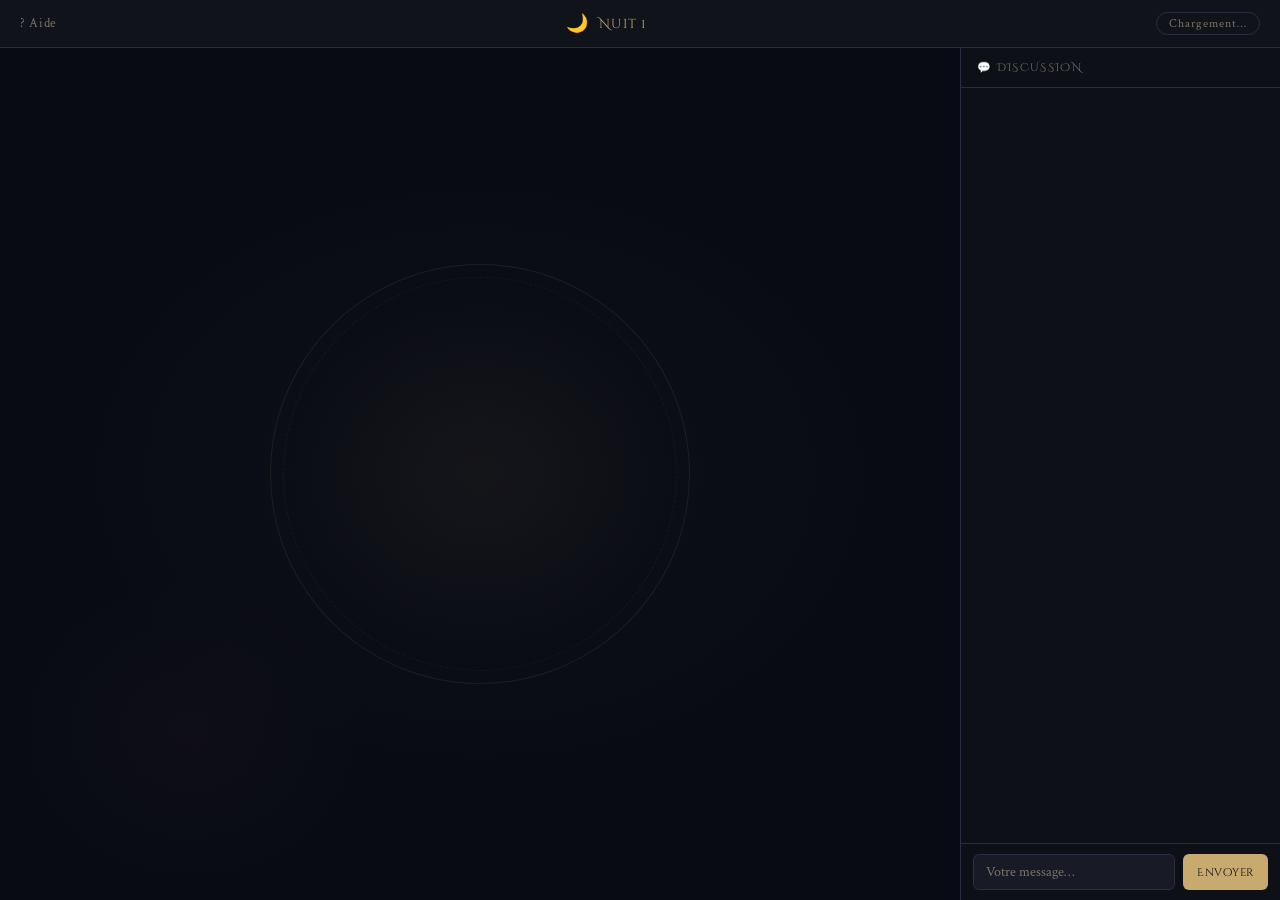
==== game.html @ 4f18f443 "minor change" ====
<!doctype html>
<html lang="fr">
    <head>
        <meta charset="UTF-8" />
        <meta name="viewport" content="width=device-width, initial-scale=1.0" />
        <title>Loup-Garou — Partie</title>
        <link
            href="https://fonts.googleapis.com/css2?family=Cinzel+Decorative:wght@400;700&family=Crimson+Text:ital,wght@0,400;0,600;1,400&display=swap"
            rel="stylesheet"
        />
        <link rel="stylesheet" href="css/game.css" />
    </head>
    <body class="nuit">
        <!-- ── Topbar ───────────────────────────────────────────── -->
        <div id="topbar">
            <a href="help.html">? Aide</a>

            <div id="tour-info">
                <span id="phase-icon">🌙</span>
                <span id="phase-label">Nuit 1</span>
            </div>

            <div id="mon-role-badge">Chargement…</div>
        </div>

        <!-- ── Arène ────────────────────────────────────────────── -->
        <div id="arene">
            <div id="table-ronde"></div>

            <!-- Les cartes joueurs sont injectées ici par JS -->

            <!-- Message narrateur au centre -->
            <div id="narrateur-overlay">
                <div class="narr-titre">Le Narrateur</div>
                <div class="narr-texte" id="narr-texte"></div>
            </div>

            <!-- Boutons d'action contextuels -->
            <div id="actions-zone"></div>

            <!-- Panneau rôle spécial -->
            <div id="panneau-role">
                <h2 id="panneau-titre"></h2>
                <p id="panneau-desc"></p>
                <div class="btns" id="panneau-btns"></div>
            </div>
        </div>

        <!-- ── Chat ─────────────────────────────────────────────── -->
        <div id="chat">
            <div id="chat-header">💬 Discussion</div>
            <div id="chat-messages" id="chat-messages"></div>
            <div id="chat-input-zone">
                <input
                    type="text"
                    id="chat-input"
                    placeholder="Votre message…"
                    maxlength="200"
                />
                <button id="chat-send">Envoyer</button>
            </div>
        </div>

        <script type="module" src="js/game.js"></script>
    </body>
</html>
---- css/game.css ----
/* ── Variables ───────────────────────────────────────── */
:root {
    --bg: #0a0b0f;
    --bg2: #11131a;
    --bg3: #181b26;
    --border: #2a2e3e;
    --accent: #c8a96e;
    --accent2: #7b3f3f;
    --text: #e8e0d0;
    --text-dim: #7a7468;
    --night: #0d1020;
    --day: #1a1510;
    --moon: #c8a96e;
    --sun: #d4762a;
    --chat-bg: #0e1018;
    --card-w: 90px;
    --card-h: 130px;
    --radius: 8px;
}

/* ── Reset & base ────────────────────────────────────── */
*,
*::before,
*::after {
    box-sizing: border-box;
    margin: 0;
    padding: 0;
}

body {
    font-family: "Crimson Text", Georgia, serif;
    background: var(--bg);
    color: var(--text);
    height: 100vh;
    overflow: hidden;
    display: grid;
    grid-template-columns: 1fr 320px;
    grid-template-rows: 48px 1fr;
    gap: 0;
}

/* ── Topbar ──────────────────────────────────────────── */
#topbar {
    grid-column: 1 / 3;
    display: flex;
    align-items: center;
    justify-content: space-between;
    padding: 0 20px;
    background: var(--bg2);
    border-bottom: 1px solid var(--border);
    z-index: 10;
}

#topbar a {
    color: var(--text-dim);
    text-decoration: none;
    font-size: 13px;
    letter-spacing: 0.05em;
    transition: color 0.2s;
}
#topbar a:hover {
    color: var(--accent);
}

#tour-info {
    display: flex;
    align-items: center;
    gap: 10px;
    font-family: "Cinzel Decorative", serif;
    font-size: 13px;
    color: var(--accent);
    letter-spacing: 0.1em;
}

#phase-icon {
    font-size: 18px;
}

#mon-role-badge {
    font-size: 12px;
    padding: 3px 12px;
    border: 1px solid var(--border);
    border-radius: 20px;
    color: var(--text-dim);
    letter-spacing: 0.08em;
}

/* ── Arène (grille + cartes) ─────────────────────────── */
#arene {
    position: relative;
    background: var(--bg);
    overflow: hidden;
}

/* Texture subtile */
#arene::before {
    content: "";
    position: absolute;
    inset: 0;
    background:
        radial-gradient(
            ellipse 60% 50% at 50% 50%,
            rgba(200, 169, 110, 0.04) 0%,
            transparent 70%
        ),
        radial-gradient(
            ellipse 30% 30% at 20% 80%,
            rgba(123, 63, 63, 0.06) 0%,
            transparent 60%
        );
    pointer-events: none;
}

/* Table ronde décorative */
#table-ronde {
    position: absolute;
    top: 50%;
    left: 50%;
    transform: translate(-50%, -50%);
    width: 420px;
    height: 420px;
    border-radius: 50%;
    border: 1px solid rgba(200, 169, 110, 0.1);
    background: radial-gradient(
        ellipse at center,
        rgba(200, 169, 110, 0.03) 0%,
        transparent 70%
    );
    pointer-events: none;
}
#table-ronde::after {
    content: "";
    position: absolute;
    inset: 12px;
    border-radius: 50%;
    border: 1px dashed rgba(200, 169, 110, 0.06);
}

/* ── Cartes joueurs ──────────────────────────────────── */
.carte-joueur {
    position: absolute;
    width: var(--card-w);
    display: flex;
    flex-direction: column;
    align-items: center;
    gap: 6px;
    transform: translate(-50%, -50%);
    cursor: default;
    transition: filter 0.2s;
}

.carte-joueur.mort {
    filter: grayscale(1) opacity(0.4);
}
.carte-joueur.moi {
    filter: drop-shadow(0 0 12px rgba(200, 169, 110, 0.5));
}

.carte-joueur .carte-img {
    width: var(--card-w);
    height: var(--card-h);
    border-radius: var(--radius);
    border: 2px solid var(--border);
    background: var(--bg3);
    overflow: hidden;
    position: relative;
    transition:
        border-color 0.2s,
        transform 0.2s;
}

.carte-joueur.moi .carte-img {
    border-color: var(--accent);
}

.carte-joueur .carte-img img {
    width: 100%;
    height: 100%;
    object-fit: cover;
    display: block;
}

/* Image de dos pour les autres */
.carte-joueur .carte-img .dos {
    width: 100%;
    height: 100%;
    background: linear-gradient(135deg, #1a1f30 0%, #0d1018 100%);
    display: flex;
    align-items: center;
    justify-content: center;
    font-size: 28px;
    opacity: 0.4;
}

.carte-joueur .pseudo {
    font-size: 12px;
    color: var(--text-dim);
    background: rgba(10, 11, 15, 0.85);
    padding: 2px 8px;
    border-radius: 4px;
    border: 1px solid var(--border);
    white-space: nowrap;
    max-width: 110px;
    overflow: hidden;
    text-overflow: ellipsis;
    text-align: center;
}

.carte-joueur.moi .pseudo {
    color: var(--accent);
    border-color: rgba(200, 169, 110, 0.3);
}

/* Indicateur vote */
.carte-joueur .vote-badge {
    position: absolute;
    top: -8px;
    right: -8px;
    background: var(--accent2);
    color: #fff;
    font-size: 10px;
    font-family: "Cinzel Decorative", serif;
    padding: 2px 5px;
    border-radius: 4px;
    display: none;
}

.carte-joueur.cible-vote .carte-img {
    border-color: var(--accent2);
}
.carte-joueur.cible-vote .vote-badge {
    display: block;
}

/* Cliquable (pour voter) */
.carte-joueur.selectionnable {
    cursor: pointer;
}
.carte-joueur.selectionnable:hover .carte-img {
    border-color: var(--accent);
    transform: translateY(-4px);
}

/* ── Message narrateur (overlay centre) ──────────────── */
#narrateur-overlay {
    position: absolute;
    top: 50%;
    left: 50%;
    transform: translate(-50%, -50%);
    background: rgba(10, 11, 15, 0.92);
    border: 1px solid rgba(200, 169, 110, 0.3);
    border-radius: 12px;
    padding: 20px 36px;
    max-width: 480px;
    text-align: center;
    pointer-events: none;
    z-index: 20;
    opacity: 0;
    transition: opacity 0.4s;
}

#narrateur-overlay.visible {
    opacity: 1;
}

#narrateur-overlay .narr-titre {
    font-family: "Cinzel Decorative", serif;
    font-size: 11px;
    color: var(--accent);
    letter-spacing: 0.15em;
    text-transform: uppercase;
    margin-bottom: 8px;
}

#narrateur-overlay .narr-texte {
    font-size: 18px;
    font-style: italic;
    color: var(--text);
    line-height: 1.5;
}

/* ── Chat ────────────────────────────────────────────── */
#chat {
    background: var(--chat-bg);
    border-left: 1px solid var(--border);
    display: flex;
    flex-direction: column;
    overflow: hidden;
}

#chat-header {
    padding: 12px 16px;
    border-bottom: 1px solid var(--border);
    font-family: "Cinzel Decorative", serif;
    font-size: 11px;
    color: var(--text-dim);
    letter-spacing: 0.12em;
    text-transform: uppercase;
}

#chat-messages {
    flex: 1;
    overflow-y: auto;
    padding: 12px;
    display: flex;
    flex-direction: column;
    gap: 8px;
    scrollbar-width: thin;
    scrollbar-color: var(--border) transparent;
}

.msg {
    display: flex;
    flex-direction: column;
    gap: 2px;
}

.msg .msg-auteur {
    font-size: 11px;
    color: var(--accent);
    letter-spacing: 0.05em;
}

.msg.narrateur .msg-auteur {
    color: var(--moon);
    font-style: italic;
}

.msg .msg-texte {
    font-size: 14px;
    color: var(--text);
    line-height: 1.4;
    background: var(--bg3);
    padding: 6px 10px;
    border-radius: 6px;
    border: 1px solid var(--border);
}

.msg.narrateur .msg-texte {
    background: rgba(200, 169, 110, 0.06);
    border-color: rgba(200, 169, 110, 0.15);
    font-style: italic;
    color: #d4c9b0;
}

.msg.moi .msg-texte {
    background: rgba(200, 169, 110, 0.08);
    border-color: rgba(200, 169, 110, 0.2);
}

#chat-input-zone {
    padding: 10px 12px;
    border-top: 1px solid var(--border);
    display: flex;
    gap: 8px;
}

#chat-input {
    flex: 1;
    background: var(--bg3);
    border: 1px solid var(--border);
    border-radius: 6px;
    padding: 8px 12px;
    color: var(--text);
    font-family: "Crimson Text", serif;
    font-size: 14px;
    outline: none;
    transition: border-color 0.2s;
}

#chat-input:focus {
    border-color: var(--accent);
}
#chat-input::placeholder {
    color: var(--text-dim);
}

#chat-send {
    background: var(--accent);
    color: var(--bg);
    border: none;
    border-radius: 6px;
    padding: 8px 14px;
    cursor: pointer;
    font-family: "Cinzel Decorative", serif;
    font-size: 11px;
    letter-spacing: 0.05em;
    transition: opacity 0.2s;
}
#chat-send:hover {
    opacity: 0.85;
}

/* ── Actions hôte / phase ────────────────────────────── */
#actions-zone {
    position: absolute;
    bottom: 20px;
    left: 50%;
    transform: translateX(-50%);
    display: flex;
    gap: 10px;
    z-index: 15;
}

.btn-action {
    background: rgba(10, 11, 15, 0.9);
    border: 1px solid var(--accent);
    color: var(--accent);
    font-family: "Cinzel Decorative", serif;
    font-size: 11px;
    letter-spacing: 0.08em;
    padding: 8px 20px;
    border-radius: 6px;
    cursor: pointer;
    transition:
        background 0.2s,
        color 0.2s;
}
.btn-action:hover {
    background: var(--accent);
    color: var(--bg);
}
.btn-action.danger {
    border-color: var(--accent2);
    color: var(--accent2);
}
.btn-action.danger:hover {
    background: var(--accent2);
    color: #fff;
}

/* ── Panneau rôle spécial (sorcière, chasseur…) ──────── */
#panneau-role {
    position: absolute;
    top: 50%;
    left: 50%;
    transform: translate(-50%, -50%);
    background: rgba(10, 11, 15, 0.97);
    border: 1px solid var(--accent);
    border-radius: 12px;
    padding: 28px 36px;
    min-width: 360px;
    text-align: center;
    z-index: 30;
    display: none;
}

#panneau-role.visible {
    display: block;
}

#panneau-role h2 {
    font-family: "Cinzel Decorative", serif;
    font-size: 14px;
    color: var(--accent);
    letter-spacing: 0.12em;
    margin-bottom: 14px;
}

#panneau-role p {
    font-size: 15px;
    color: var(--text-dim);
    margin-bottom: 20px;
    font-style: italic;
}

#panneau-role .btns {
    display: flex;
    gap: 10px;
    justify-content: center;
    flex-wrap: wrap;
}

/* ── Animation night/day ─────────────────────────────── */
body.nuit {
    --phase-color: #0d1020;
}
body.jour {
    --phase-color: #1a1510;
}

#arene {
    transition: background 0.8s;
}
body.nuit #arene {
    background: #080b14;
}
body.jour #arene {
    background: #100d08;
}

/* ── Responsive tablette (≤ 900px) ──────────────────── */
@media (max-width: 900px) {
    :root {
        --card-w: 70px;
        --card-h: 100px;
    }

    body {
        grid-template-columns: 1fr;
        grid-template-rows: 48px 1fr 240px;
    }

    #chat {
        border-left: none;
        border-top: 1px solid var(--border);
        grid-row: 3;
    }

    #topbar {
        grid-column: 1;
    }

    #panneau-role {
        min-width: unset;
        width: 90vw;
        padding: 20px;
    }

    #narrateur-overlay {
        max-width: 90vw;
        padding: 14px 20px;
    }

    #narrateur-overlay .narr-texte {
        font-size: 15px;
    }
}

/* ── Responsive mobile (≤ 600px) ────────────────────── */
@media (max-width: 600px) {
    :root {
        --card-w: 54px;
        --card-h: 78px;
    }

    body {
        grid-template-rows: 40px 1fr 200px;
    }

    /* Topbar plus compact */
    #topbar {
        padding: 0 12px;
    }

    #tour-info {
        font-size: 11px;
        gap: 6px;
    }

    #phase-icon {
        font-size: 15px;
    }

    #mon-role-badge {
        font-size: 10px;
        padding: 2px 8px;
    }

    /* Pseudo sous la carte plus petit */
    .carte-joueur .pseudo {
        font-size: 9px;
        padding: 1px 4px;
        max-width: 70px;
    }

    /* Narrateur */
    #narrateur-overlay {
        max-width: 94vw;
        padding: 10px 14px;
        border-radius: 8px;
    }

    #narrateur-overlay .narr-titre {
        font-size: 9px;
    }

    #narrateur-overlay .narr-texte {
        font-size: 13px;
    }

    /* Chat plus compact */
    #chat-header {
        padding: 8px 12px;
        font-size: 10px;
    }

    #chat-messages {
        padding: 8px;
        gap: 6px;
    }

    .msg .msg-texte {
        font-size: 13px;
        padding: 5px 8px;
    }

    #chat-input-zone {
        padding: 6px 8px;
        gap: 6px;
    }

    #chat-input {
        font-size: 13px;
        padding: 6px 10px;
    }

    #chat-send {
        padding: 6px 10px;
        font-size: 10px;
    }

    /* Boutons action */
    .btn-action {
        font-size: 10px;
        padding: 6px 14px;
    }

    /* Panneau rôle */
    #panneau-role {
        width: 96vw;
        padding: 16px;
    }

    #panneau-role h2 {
        font-size: 12px;
    }

    #panneau-role p {
        font-size: 13px;
    }

    /* Table ronde plus petite */
    #table-ronde {
        width: 280px;
        height: 280px;
    }
}
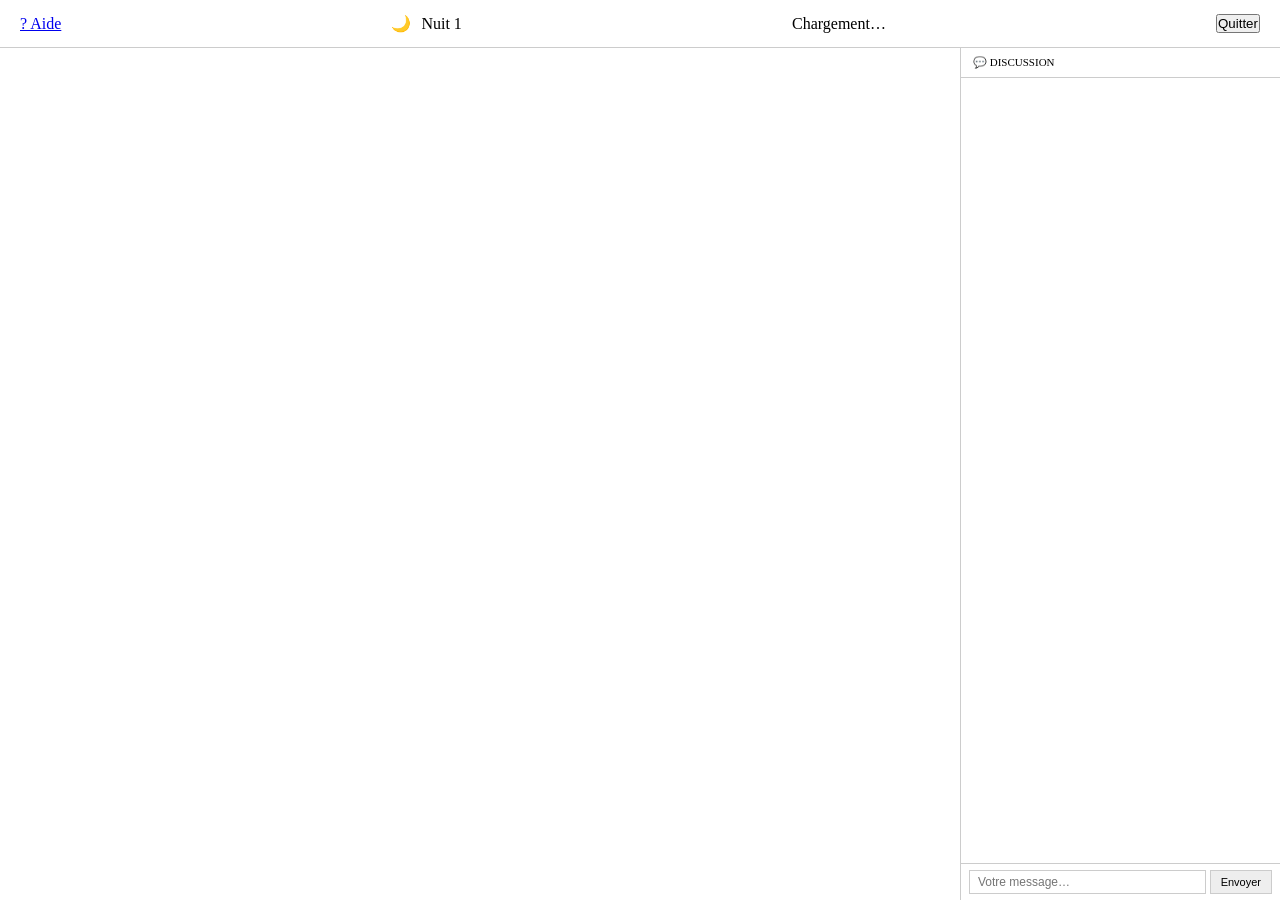
==== commit b7d28bcf: "ajout bouton quitter, et correction de petits bug(il y a encore)" ====
--- a/game.html
+++ b/game.html
@@ -21,6 +21,7 @@
             </div>
 
             <div id="mon-role-badge">Chargement…</div>
+            <button id="btnQuitter">Quitter</button>
         </div>
 
         <!-- ── Arène ────────────────────────────────────────────── -->
--- a/css/game.css
+++ b/css/game.css
@@ -1,176 +1,66 @@
-/* ── Variables ───────────────────────────────────────── */
 :root {
-    --bg: #0a0b0f;
-    --bg2: #11131a;
-    --bg3: #181b26;
-    --border: #2a2e3e;
-    --accent: #c8a96e;
-    --accent2: #7b3f3f;
-    --text: #e8e0d0;
-    --text-dim: #7a7468;
-    --night: #0d1020;
-    --day: #1a1510;
-    --moon: #c8a96e;
-    --sun: #d4762a;
-    --chat-bg: #0e1018;
-    --card-w: 90px;
-    --card-h: 130px;
-    --radius: 8px;
-}
-
-/* ── Reset & base ────────────────────────────────────── */
-*,
-*::before,
-*::after {
+    --card-w: 80px;
+    --card-h: 80px;
+}
+
+*, *::before, *::after {
     box-sizing: border-box;
     margin: 0;
     padding: 0;
 }
 
 body {
-    font-family: "Crimson Text", Georgia, serif;
-    background: var(--bg);
-    color: var(--text);
+    font-family: Georgia, serif;
     height: 100vh;
     overflow: hidden;
     display: grid;
     grid-template-columns: 1fr 320px;
     grid-template-rows: 48px 1fr;
-    gap: 0;
-}
-
-/* ── Topbar ──────────────────────────────────────────── */
+}
+
+/* ── Topbar ── */
 #topbar {
     grid-column: 1 / 3;
     display: flex;
     align-items: center;
     justify-content: space-between;
     padding: 0 20px;
-    background: var(--bg2);
-    border-bottom: 1px solid var(--border);
-    z-index: 10;
-}
-
-#topbar a {
-    color: var(--text-dim);
-    text-decoration: none;
-    font-size: 13px;
-    letter-spacing: 0.05em;
-    transition: color 0.2s;
-}
-#topbar a:hover {
-    color: var(--accent);
+    border-bottom: 1px solid #ccc;
 }
 
 #tour-info {
     display: flex;
     align-items: center;
     gap: 10px;
-    font-family: "Cinzel Decorative", serif;
-    font-size: 13px;
-    color: var(--accent);
-    letter-spacing: 0.1em;
-}
-
-#phase-icon {
-    font-size: 18px;
-}
-
-#mon-role-badge {
-    font-size: 12px;
-    padding: 3px 12px;
-    border: 1px solid var(--border);
-    border-radius: 20px;
-    color: var(--text-dim);
-    letter-spacing: 0.08em;
-}
-
-/* ── Arène (grille + cartes) ─────────────────────────── */
+}
+
+/* ── Arène ── */
 #arene {
     position: relative;
-    background: var(--bg);
-    overflow: hidden;
-}
-
-/* Texture subtile */
-#arene::before {
-    content: "";
-    position: absolute;
-    inset: 0;
-    background:
-        radial-gradient(
-            ellipse 60% 50% at 50% 50%,
-            rgba(200, 169, 110, 0.04) 0%,
-            transparent 70%
-        ),
-        radial-gradient(
-            ellipse 30% 30% at 20% 80%,
-            rgba(123, 63, 63, 0.06) 0%,
-            transparent 60%
-        );
-    pointer-events: none;
-}
-
-/* Table ronde décorative */
-#table-ronde {
-    position: absolute;
-    top: 50%;
-    left: 50%;
-    transform: translate(-50%, -50%);
-    width: 420px;
-    height: 420px;
-    border-radius: 50%;
-    border: 1px solid rgba(200, 169, 110, 0.1);
-    background: radial-gradient(
-        ellipse at center,
-        rgba(200, 169, 110, 0.03) 0%,
-        transparent 70%
-    );
-    pointer-events: none;
-}
-#table-ronde::after {
-    content: "";
-    position: absolute;
-    inset: 12px;
-    border-radius: 50%;
-    border: 1px dashed rgba(200, 169, 110, 0.06);
-}
-
-/* ── Cartes joueurs ──────────────────────────────────── */
+    overflow: hidden;
+}
+
+#table-ronde { display: none; }
+
+/* ── Cartes ── */
 .carte-joueur {
     position: absolute;
     width: var(--card-w);
     display: flex;
     flex-direction: column;
-    align-items: center;
-    gap: 6px;
+    align-items: flex-end;
+    gap: 2px;
     transform: translate(-50%, -50%);
     cursor: default;
-    transition: filter 0.2s;
-}
-
-.carte-joueur.mort {
-    filter: grayscale(1) opacity(0.4);
-}
-.carte-joueur.moi {
-    filter: drop-shadow(0 0 12px rgba(200, 169, 110, 0.5));
-}
+}
+
+.carte-joueur.mort { opacity: 0.3; }
 
 .carte-joueur .carte-img {
     width: var(--card-w);
     height: var(--card-h);
-    border-radius: var(--radius);
-    border: 2px solid var(--border);
-    background: var(--bg3);
     overflow: hidden;
     position: relative;
-    transition:
-        border-color 0.2s,
-        transform 0.2s;
-}
-
-.carte-joueur.moi .carte-img {
-    border-color: var(--accent);
 }
 
 .carte-joueur .carte-img img {
@@ -178,461 +68,168 @@
     height: 100%;
     object-fit: cover;
     display: block;
-}
-
-/* Image de dos pour les autres */
+    image-rendering: pixelated;
+    image-rendering: crisp-edges;
+}
+
 .carte-joueur .carte-img .dos {
     width: 100%;
     height: 100%;
-    background: linear-gradient(135deg, #1a1f30 0%, #0d1018 100%);
+    background: #ddd;
     display: flex;
     align-items: center;
     justify-content: center;
-    font-size: 28px;
-    opacity: 0.4;
+    font-size: 24px;
+    image-rendering: pixelated;
 }
 
 .carte-joueur .pseudo {
-    font-size: 12px;
-    color: var(--text-dim);
-    background: rgba(10, 11, 15, 0.85);
-    padding: 2px 8px;
-    border-radius: 4px;
-    border: 1px solid var(--border);
+    font-size: 10px;
     white-space: nowrap;
     max-width: 110px;
     overflow: hidden;
     text-overflow: ellipsis;
-    text-align: center;
-}
-
-.carte-joueur.moi .pseudo {
-    color: var(--accent);
-    border-color: rgba(200, 169, 110, 0.3);
-}
-
-/* Indicateur vote */
+}
+
+.carte-joueur.cible-vote .carte-img { outline: 2px solid red; }
+.carte-joueur.selectionnable { cursor: pointer; }
 .carte-joueur .vote-badge {
     position: absolute;
-    top: -8px;
-    right: -8px;
-    background: var(--accent2);
+    top: -4px;
+    right: -4px;
+    background: red;
     color: #fff;
-    font-size: 10px;
-    font-family: "Cinzel Decorative", serif;
-    padding: 2px 5px;
-    border-radius: 4px;
+    font-size: 9px;
+    padding: 1px 3px;
     display: none;
 }
-
-.carte-joueur.cible-vote .carte-img {
-    border-color: var(--accent2);
-}
-.carte-joueur.cible-vote .vote-badge {
-    display: block;
-}
-
-/* Cliquable (pour voter) */
-.carte-joueur.selectionnable {
-    cursor: pointer;
-}
-.carte-joueur.selectionnable:hover .carte-img {
-    border-color: var(--accent);
-    transform: translateY(-4px);
-}
-
-/* ── Message narrateur (overlay centre) ──────────────── */
+.carte-joueur.cible-vote .vote-badge { display: block; }
+
+/* ── Narrateur ── */
 #narrateur-overlay {
     position: absolute;
     top: 50%;
     left: 50%;
     transform: translate(-50%, -50%);
-    background: rgba(10, 11, 15, 0.92);
-    border: 1px solid rgba(200, 169, 110, 0.3);
-    border-radius: 12px;
-    padding: 20px 36px;
-    max-width: 480px;
+    background: #fff;
+    border: 1px solid #000;
+    padding: 14px 24px;
+    max-width: 460px;
     text-align: center;
     pointer-events: none;
     z-index: 20;
     opacity: 0;
-    transition: opacity 0.4s;
-}
-
-#narrateur-overlay.visible {
-    opacity: 1;
-}
-
-#narrateur-overlay .narr-titre {
-    font-family: "Cinzel Decorative", serif;
+    transition: opacity 0.3s;
+}
+#narrateur-overlay.visible { opacity: 1; }
+#narrateur-overlay .narr-titre { font-size: 10px; text-transform: uppercase; margin-bottom: 4px; }
+#narrateur-overlay .narr-texte { font-size: 15px; font-style: italic; }
+
+/* ── Chat ── */
+#chat {
+    border-left: 1px solid #ccc;
+    display: flex;
+    flex-direction: column;
+    overflow: hidden;
+}
+
+#chat-header {
+    padding: 8px 12px;
+    border-bottom: 1px solid #ccc;
     font-size: 11px;
-    color: var(--accent);
-    letter-spacing: 0.15em;
-    text-transform: uppercase;
-    margin-bottom: 8px;
-}
-
-#narrateur-overlay .narr-texte {
-    font-size: 18px;
-    font-style: italic;
-    color: var(--text);
-    line-height: 1.5;
-}
-
-/* ── Chat ────────────────────────────────────────────── */
-#chat {
-    background: var(--chat-bg);
-    border-left: 1px solid var(--border);
-    display: flex;
-    flex-direction: column;
-    overflow: hidden;
-}
-
-#chat-header {
-    padding: 12px 16px;
-    border-bottom: 1px solid var(--border);
-    font-family: "Cinzel Decorative", serif;
-    font-size: 11px;
-    color: var(--text-dim);
-    letter-spacing: 0.12em;
     text-transform: uppercase;
 }
 
 #chat-messages {
     flex: 1;
     overflow-y: auto;
-    padding: 12px;
+    padding: 8px;
     display: flex;
     flex-direction: column;
-    gap: 8px;
-    scrollbar-width: thin;
-    scrollbar-color: var(--border) transparent;
-}
-
-.msg {
-    display: flex;
-    flex-direction: column;
-    gap: 2px;
-}
-
-.msg .msg-auteur {
-    font-size: 11px;
-    color: var(--accent);
-    letter-spacing: 0.05em;
-}
-
-.msg.narrateur .msg-auteur {
-    color: var(--moon);
-    font-style: italic;
-}
-
-.msg .msg-texte {
-    font-size: 14px;
-    color: var(--text);
-    line-height: 1.4;
-    background: var(--bg3);
-    padding: 6px 10px;
-    border-radius: 6px;
-    border: 1px solid var(--border);
-}
-
-.msg.narrateur .msg-texte {
-    background: rgba(200, 169, 110, 0.06);
-    border-color: rgba(200, 169, 110, 0.15);
-    font-style: italic;
-    color: #d4c9b0;
-}
-
-.msg.moi .msg-texte {
-    background: rgba(200, 169, 110, 0.08);
-    border-color: rgba(200, 169, 110, 0.2);
-}
+    gap: 4px;
+}
+
+.msg { display: flex; flex-direction: column; gap: 1px; }
+.msg .msg-auteur { font-size: 10px; font-weight: bold; }
+.msg .msg-texte { font-size: 12px; }
+.msg.moi .msg-texte { font-style: italic; }
 
 #chat-input-zone {
-    padding: 10px 12px;
-    border-top: 1px solid var(--border);
-    display: flex;
-    gap: 8px;
+    padding: 6px 8px;
+    border-top: 1px solid #ccc;
+    display: flex;
+    gap: 4px;
 }
 
 #chat-input {
     flex: 1;
-    background: var(--bg3);
-    border: 1px solid var(--border);
-    border-radius: 6px;
-    padding: 8px 12px;
-    color: var(--text);
-    font-family: "Crimson Text", serif;
-    font-size: 14px;
+    border: 1px solid #ccc;
+    padding: 4px 8px;
+    font-size: 12px;
     outline: none;
-    transition: border-color 0.2s;
-}
-
-#chat-input:focus {
-    border-color: var(--accent);
-}
-#chat-input::placeholder {
-    color: var(--text-dim);
 }
 
 #chat-send {
-    background: var(--accent);
-    color: var(--bg);
-    border: none;
-    border-radius: 6px;
-    padding: 8px 14px;
+    border: 1px solid #ccc;
+    background: #eee;
+    padding: 4px 10px;
     cursor: pointer;
-    font-family: "Cinzel Decorative", serif;
     font-size: 11px;
-    letter-spacing: 0.05em;
-    transition: opacity 0.2s;
-}
-#chat-send:hover {
-    opacity: 0.85;
-}
-
-/* ── Actions hôte / phase ────────────────────────────── */
+}
+
+/* ── Actions ── */
 #actions-zone {
     position: absolute;
-    bottom: 20px;
+    bottom: 16px;
     left: 50%;
     transform: translateX(-50%);
     display: flex;
-    gap: 10px;
+    gap: 6px;
     z-index: 15;
 }
 
 .btn-action {
-    background: rgba(10, 11, 15, 0.9);
-    border: 1px solid var(--accent);
-    color: var(--accent);
-    font-family: "Cinzel Decorative", serif;
+    border: 1px solid #000;
+    background: #fff;
     font-size: 11px;
-    letter-spacing: 0.08em;
-    padding: 8px 20px;
-    border-radius: 6px;
+    padding: 5px 14px;
     cursor: pointer;
-    transition:
-        background 0.2s,
-        color 0.2s;
-}
-.btn-action:hover {
-    background: var(--accent);
-    color: var(--bg);
-}
-.btn-action.danger {
-    border-color: var(--accent2);
-    color: var(--accent2);
-}
-.btn-action.danger:hover {
-    background: var(--accent2);
-    color: #fff;
-}
-
-/* ── Panneau rôle spécial (sorcière, chasseur…) ──────── */
+}
+.btn-action:hover { background: #eee; }
+.btn-action.danger { border-color: red; color: red; }
+.btn-action.danger:hover { background: red; color: #fff; }
+
+/* ── Panneau rôle ── */
 #panneau-role {
     position: absolute;
     top: 50%;
     left: 50%;
     transform: translate(-50%, -50%);
-    background: rgba(10, 11, 15, 0.97);
-    border: 1px solid var(--accent);
-    border-radius: 12px;
-    padding: 28px 36px;
-    min-width: 360px;
+    background: #fff;
+    border: 1px solid #000;
+    padding: 20px 28px;
+    min-width: 320px;
     text-align: center;
     z-index: 30;
     display: none;
 }
-
-#panneau-role.visible {
-    display: block;
-}
-
-#panneau-role h2 {
-    font-family: "Cinzel Decorative", serif;
-    font-size: 14px;
-    color: var(--accent);
-    letter-spacing: 0.12em;
-    margin-bottom: 14px;
-}
-
-#panneau-role p {
-    font-size: 15px;
-    color: var(--text-dim);
-    margin-bottom: 20px;
-    font-style: italic;
-}
-
-#panneau-role .btns {
-    display: flex;
-    gap: 10px;
-    justify-content: center;
-    flex-wrap: wrap;
-}
-
-/* ── Animation night/day ─────────────────────────────── */
-body.nuit {
-    --phase-color: #0d1020;
-}
-body.jour {
-    --phase-color: #1a1510;
-}
-
-#arene {
-    transition: background 0.8s;
-}
-body.nuit #arene {
-    background: #080b14;
-}
-body.jour #arene {
-    background: #100d08;
-}
-
-/* ── Responsive tablette (≤ 900px) ──────────────────── */
+#panneau-role.visible { display: block; }
+#panneau-role h2 { font-size: 13px; margin-bottom: 10px; }
+#panneau-role p { font-size: 13px; margin-bottom: 14px; font-style: italic; }
+#panneau-role .btns { display: flex; gap: 6px; justify-content: center; flex-wrap: wrap; }
+
+/* ── Responsive tablette (≤ 900px) ── */
 @media (max-width: 900px) {
-    :root {
-        --card-w: 70px;
-        --card-h: 100px;
-    }
-
-    body {
-        grid-template-columns: 1fr;
-        grid-template-rows: 48px 1fr 240px;
-    }
-
-    #chat {
-        border-left: none;
-        border-top: 1px solid var(--border);
-        grid-row: 3;
-    }
-
-    #topbar {
-        grid-column: 1;
-    }
-
-    #panneau-role {
-        min-width: unset;
-        width: 90vw;
-        padding: 20px;
-    }
-
-    #narrateur-overlay {
-        max-width: 90vw;
-        padding: 14px 20px;
-    }
-
-    #narrateur-overlay .narr-texte {
-        font-size: 15px;
-    }
-}
-
-/* ── Responsive mobile (≤ 600px) ────────────────────── */
+    :root { --card-w: 64px; --card-h: 92px; }
+    body { grid-template-columns: 1fr; grid-template-rows: 48px 1fr 200px; }
+    #chat { border-left: none; border-top: 1px solid #ccc; grid-row: 3; }
+    #topbar { grid-column: 1; }
+}
+
+/* ── Responsive mobile (≤ 600px) ── */
 @media (max-width: 600px) {
-    :root {
-        --card-w: 54px;
-        --card-h: 78px;
-    }
-
-    body {
-        grid-template-rows: 40px 1fr 200px;
-    }
-
-    /* Topbar plus compact */
-    #topbar {
-        padding: 0 12px;
-    }
-
-    #tour-info {
-        font-size: 11px;
-        gap: 6px;
-    }
-
-    #phase-icon {
-        font-size: 15px;
-    }
-
-    #mon-role-badge {
-        font-size: 10px;
-        padding: 2px 8px;
-    }
-
-    /* Pseudo sous la carte plus petit */
-    .carte-joueur .pseudo {
-        font-size: 9px;
-        padding: 1px 4px;
-        max-width: 70px;
-    }
-
-    /* Narrateur */
-    #narrateur-overlay {
-        max-width: 94vw;
-        padding: 10px 14px;
-        border-radius: 8px;
-    }
-
-    #narrateur-overlay .narr-titre {
-        font-size: 9px;
-    }
-
-    #narrateur-overlay .narr-texte {
-        font-size: 13px;
-    }
-
-    /* Chat plus compact */
-    #chat-header {
-        padding: 8px 12px;
-        font-size: 10px;
-    }
-
-    #chat-messages {
-        padding: 8px;
-        gap: 6px;
-    }
-
-    .msg .msg-texte {
-        font-size: 13px;
-        padding: 5px 8px;
-    }
-
-    #chat-input-zone {
-        padding: 6px 8px;
-        gap: 6px;
-    }
-
-    #chat-input {
-        font-size: 13px;
-        padding: 6px 10px;
-    }
-
-    #chat-send {
-        padding: 6px 10px;
-        font-size: 10px;
-    }
-
-    /* Boutons action */
-    .btn-action {
-        font-size: 10px;
-        padding: 6px 14px;
-    }
-
-    /* Panneau rôle */
-    #panneau-role {
-        width: 96vw;
-        padding: 16px;
-    }
-
-    #panneau-role h2 {
-        font-size: 12px;
-    }
-
-    #panneau-role p {
-        font-size: 13px;
-    }
-
-    /* Table ronde plus petite */
-    #table-ronde {
-        width: 280px;
-        height: 280px;
-    }
-}
+    :root { --card-w: 50px; --card-h: 72px; }
+    body { grid-template-rows: 40px 1fr 180px; }
+    #topbar { padding: 0 10px; }
+    .carte-joueur .pseudo { font-size: 8px; }
+}
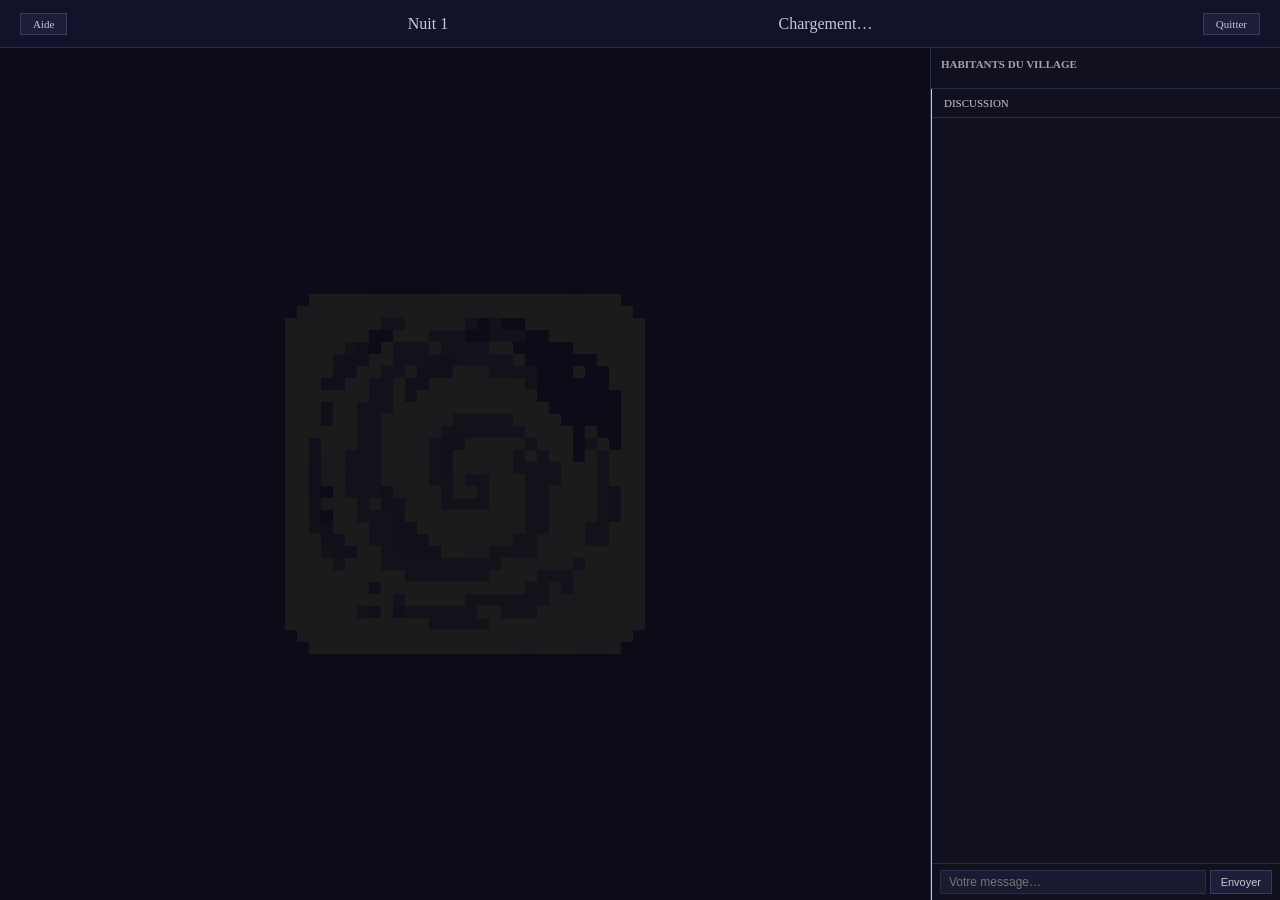
==== commit 328e03eb: "bug/nuit jour/petite fille implementation/animation" ====
--- a/game.html
+++ b/game.html
@@ -4,19 +4,15 @@
         <meta charset="UTF-8" />
         <meta name="viewport" content="width=device-width, initial-scale=1.0" />
         <title>Loup-Garou — Partie</title>
-        <link
-            href="https://fonts.googleapis.com/css2?family=Cinzel+Decorative:wght@400;700&family=Crimson+Text:ital,wght@0,400;0,600;1,400&display=swap"
-            rel="stylesheet"
-        />
         <link rel="stylesheet" href="css/game.css" />
     </head>
     <body class="nuit">
         <!-- ── Topbar ───────────────────────────────────────────── -->
         <div id="topbar">
-            <a href="help.html">? Aide</a>
+            <button onclick="location.href='help.html'">Aide</button>
 
             <div id="tour-info">
-                <span id="phase-icon">🌙</span>
+                <span id="phase-icon"></span>
                 <span id="phase-label">Nuit 1</span>
             </div>
 
@@ -47,21 +43,31 @@
             </div>
         </div>
 
-        <!-- ── Chat ─────────────────────────────────────────────── -->
-        <div id="chat">
-            <div id="chat-header">💬 Discussion</div>
-            <div id="chat-messages" id="chat-messages"></div>
-            <div id="chat-input-zone">
-                <input
-                    type="text"
-                    id="chat-input"
-                    placeholder="Votre message…"
-                    maxlength="200"
-                />
-                <button id="chat-send">Envoyer</button>
+        <!-- ── Sidebar ── -->
+        <div id="sidebar">
+            <div id="liste-vivants">
+                <div class="sidebar-header">Habitants du Village</div>
+                <div id="joueurs-container"></div>
+            </div>
+
+            <!-- ── Chat ── -->
+            <div id="chat">
+                <div id="chat-header">Discussion</div>
+                <div id="chat-messages"></div>
+                <div id="chat-input-zone">
+                    <input
+                        type="text"
+                        id="chat-input"
+                        placeholder="Votre message…"
+                        maxlength="200"
+                    />
+                    <button id="chat-send">Envoyer</button>
+                </div>
             </div>
         </div>
 
+        </div>
+        <!-- Script principal -->
         <script type="module" src="js/game.js"></script>
     </body>
 </html>
--- a/css/game.css
+++ b/css/game.css
@@ -1,6 +1,5 @@
 :root {
-    --card-w: 80px;
-    --card-h: 80px;
+    --card-size: 64px; /* 2× pixel art (sprites 32×32) */
 }
 
 *, *::before, *::after {
@@ -14,8 +13,153 @@
     height: 100vh;
     overflow: hidden;
     display: grid;
-    grid-template-columns: 1fr 320px;
+    grid-template-columns: 1fr 350px;
     grid-template-rows: 48px 1fr;
+    transition: background-color 2s ease;
+}
+
+#sidebar {
+    grid-row: 2;
+    grid-column: 2;
+    border-left: 1px solid #ccc;
+    display: flex;
+    flex-direction: column;
+    overflow: hidden;
+    background: rgba(0,0,0,0.1);
+}
+
+#liste-vivants {
+    flex: 0 0 auto;
+    max-height: 40%;
+    overflow-y: auto;
+    border-bottom: 1px solid #ccc;
+    padding: 10px;
+}
+
+.sidebar-header {
+    font-size: 11px;
+    font-weight: bold;
+    text-transform: uppercase;
+    margin-bottom: 8px;
+    opacity: 0.8;
+}
+
+#joueurs-container .ligne-joueur {
+    font-size: 13px;
+    padding: 4px 8px;
+    margin-bottom: 4px;
+    background: rgba(255,255,255,0.05);
+    display: flex;
+    justify-content: space-between;
+    align-items: center;
+}
+
+#joueurs-container .ligne-joueur.mort {
+    opacity: 0.5;
+    text-decoration: line-through;
+    color: #e74c3c;
+}
+
+#chat {
+    flex: 1;
+    display: flex;
+    flex-direction: column;
+    overflow: hidden;
+}
+
+
+/* ── Nuit ── */
+body.nuit {
+    background-color: #0d0d1a;
+    color: #c8c8d8;
+}
+body.nuit #topbar {
+    background: #12122a;
+    border-color: #2a2a4a;
+    color: #c8c8d8;
+}
+body.nuit #topbar button {
+    background: #1e1e3a;
+    border-color: #3a3a5a;
+    color: #c8c8d8;
+}
+body.nuit #sidebar {
+    background: #10101f;
+    border-color: #2a2a4a;
+}
+body.nuit #liste-vivants,
+body.nuit #chat-header,
+body.nuit #chat-input-zone {
+    border-color: #2a2a4a;
+}
+body.nuit #chat-input {
+    background: #1a1a30;
+    border-color: #2a2a4a;
+    color: #c8c8d8;
+}
+body.nuit #chat-send {
+    background: #1e1e3a;
+    border-color: #3a3a5a;
+    color: #c8c8d8;
+}
+body.nuit #narrateur-overlay {
+    background: #12122a;
+    border-color: #2a2a4a;
+    color: #e0e0f0;
+}
+body.nuit .btn-action {
+    background: #1e1e3a;
+    border-color: #4a4a7a;
+    color: #c8c8d8;
+}
+body.nuit .btn-action:hover {
+    background: #2a2a4a;
+}
+body.nuit .btn-action.danger {
+    border-color: #8b2020;
+    color: #e05050;
+}
+body.nuit .btn-action.danger:hover {
+    background: #8b2020;
+    color: #fff;
+}
+body.nuit .msg-auteur { color: #8888cc; }
+
+/* ── Jour ── */
+body.jour {
+    background-color: #f0e8d0;
+    color: #2c2c1e;
+}
+body.jour #topbar {
+    background: #e8dfc4;
+    border-color: #c8b890;
+}
+body.jour #topbar button {
+    background: #e0d6b8;
+    border-color: #b8a070;
+    color: #2c2c1e;
+}
+body.jour #topbar button:hover {
+    background: #cfc49e;
+}
+body.jour #sidebar {
+    background: #ede4ca;
+    border-color: #c8b890;
+}
+body.jour #liste-vivants,
+body.jour #chat-header,
+body.jour #chat-input-zone {
+    border-color: #c8b890;
+}
+body.jour #chat-input {
+    background: #faf5e8;
+    border-color: #c8b890;
+    color: #2c2c1e;
+}
+body.jour #narrateur-overlay {
+    background: #faf5e8;
+    border-color: #a89060;
+    color: #2c2c1e;
 }
 
 /* ── Topbar ── */
@@ -28,10 +172,152 @@
     border-bottom: 1px solid #ccc;
 }
 
+#topbar button {
+    border: 1px solid #999;
+    background: #e8e8e8;
+    color: #222;
+    font-size: 11px;
+    font-family: Georgia, serif;
+    padding: 4px 12px;
+    cursor: pointer;
+}
+#topbar button:hover {
+    background: #d0d0d0;
+}
+
 #tour-info {
     display: flex;
     align-items: center;
     gap: 10px;
+}
+
+/* ── Cartes ── */
+.carte-joueur {
+    position: absolute;
+    width: var(--card-size);
+    height: var(--card-size);
+    transform: translate(-50%, -50%);
+    cursor: pointer;
+    transition: left 0.5s cubic-bezier(0.25, 1, 0.5, 1),
+                top  0.5s cubic-bezier(0.25, 1, 0.5, 1),
+                opacity 0.3s ease;
+    z-index: 10;
+    perspective: 800px;
+}
+
+.carte-joueur .pseudo {
+    position: absolute;
+    top: -22px;
+    left: 50%;
+    transform: translateX(-50%);
+    background: rgba(0,0,0,0.6);
+    padding: 2px 6px;
+    font-size: 12px;
+    color: #fff;
+    pointer-events: none;
+    white-space: nowrap;
+}
+
+.carte-inner {
+    position: relative;
+    width: var(--card-size);
+    height: var(--card-size);
+    /* pas de transition CSS : le flip est géré intégralement par flipCarte() en JS */
+    transform-style: preserve-3d;
+}
+
+
+.flipped .carte-inner {
+    transform: rotateY(180deg);
+}
+
+    .face {
+        position: absolute;
+        width: 100%;
+        height: 100%;
+        backface-visibility: hidden;
+        -webkit-backface-visibility: hidden;
+        overflow: hidden;
+        /* removed solid border for cleaner look */
+        border: none;
+    }
+
+.front { 
+    background: #2c3e50; 
+    border: 2px solid #34495e;
+}
+
+.back { 
+    background: #fdfdfd; 
+    transform: rotateY(180deg); 
+    border: 2px solid #ddd;
+}
+
+.face img {
+    width: 100%;
+    height: 100%;
+    display: block;
+    /* rendu pixel-perfect pour le pixel art */
+    image-rendering: pixelated;
+    image-rendering: -moz-crisp-edges;
+    image-rendering: crisp-edges;
+}
+
+.carte-joueur.mort { opacity: 0.5; filter: grayscale(0.8); }
+
+/* Propre carte : épinglée en bas au centre, z-index élevé, bordure dorée */
+.carte-joueur.ma-carte {
+    z-index: 100;
+    cursor: default;
+}
+.carte-joueur.ma-carte .carte-inner {
+    outline: 2px solid rgba(255, 215, 0, 0.8);
+}
+
+.carte-joueur.selected .carte-inner {
+    outline: 3px solid #f1c40f;
+}
+
+/* Cible valide : lift au hover, sans changement de couleur */
+.carte-joueur.cible-valide:hover .carte-inner {
+    transform: translateY(-4px);
+}
+
+/* Cible invalide : opacité réduite, curseur interdit */
+.carte-joueur.cible-invalide {
+    opacity: 0.45;
+    cursor: not-allowed;
+}
+
+/* Allié (amant, loup identifié) : outline blanc discret */
+.carte-joueur.est-allie .carte-inner {
+    outline: 2px solid rgba(255, 255, 255, 0.5);
+}
+
+/* Victime de nuit (vue par la sorcière) : opacité pulsante */
+.carte-joueur.est-victime .carte-inner {
+    animation: pulse-victime 1.2s ease-in-out infinite;
+}
+@keyframes pulse-victime {
+    0%, 100% { opacity: 1; }
+    50%       { opacity: 0.4; }
+}
+
+.vote-badge {
+    position: absolute;
+    top: -8px;
+    right: -8px;
+    background: #e74c3c;
+    color: white;
+    width: 22px;
+    height: 22px;
+    display: none;
+    align-items: center;
+    justify-content: center;
+    font-size: 12px;
+    font-weight: bold;
+    border: 2px solid #fff;
+    z-index: 5;
 }
 
 /* ── Arène ── */
@@ -40,73 +326,30 @@
     overflow: hidden;
 }
 
+/* Dos de carte en grand au centre de l'arène, même couleur que le fond */
+#arene::before {
+    content: '';
+    position: absolute;
+    top: 50%;
+    left: 50%;
+    transform: translate(-50%, -50%);
+    width: 384px;   /* 12× — multiple entier de 32px */
+    height: 384px;
+    background-image: url('../sprite/backCard.png');
+    background-size: 100% 100%;
+    image-rendering: pixelated;
+    image-rendering: -moz-crisp-edges;
+    image-rendering: crisp-edges;
+    opacity: 0.06;
+    pointer-events: none;
+    z-index: 0;
+}
+
 #table-ronde { display: none; }
-
-/* ── Cartes ── */
-.carte-joueur {
-    position: absolute;
-    width: var(--card-w);
-    display: flex;
-    flex-direction: column;
-    align-items: flex-end;
-    gap: 2px;
-    transform: translate(-50%, -50%);
-    cursor: default;
-}
-
-.carte-joueur.mort { opacity: 0.3; }
-
-.carte-joueur .carte-img {
-    width: var(--card-w);
-    height: var(--card-h);
-    overflow: hidden;
-    position: relative;
-}
-
-.carte-joueur .carte-img img {
-    width: 100%;
-    height: 100%;
-    object-fit: cover;
-    display: block;
-    image-rendering: pixelated;
-    image-rendering: crisp-edges;
-}
-
-.carte-joueur .carte-img .dos {
-    width: 100%;
-    height: 100%;
-    background: #ddd;
-    display: flex;
-    align-items: center;
-    justify-content: center;
-    font-size: 24px;
-    image-rendering: pixelated;
-}
-
-.carte-joueur .pseudo {
-    font-size: 10px;
-    white-space: nowrap;
-    max-width: 110px;
-    overflow: hidden;
-    text-overflow: ellipsis;
-}
-
-.carte-joueur.cible-vote .carte-img { outline: 2px solid red; }
-.carte-joueur.selectionnable { cursor: pointer; }
-.carte-joueur .vote-badge {
-    position: absolute;
-    top: -4px;
-    right: -4px;
-    background: red;
-    color: #fff;
-    font-size: 9px;
-    padding: 1px 3px;
-    display: none;
-}
-.carte-joueur.cible-vote .vote-badge { display: block; }
 
 /* ── Narrateur ── */
 #narrateur-overlay {
+
     position: absolute;
     top: 50%;
     left: 50%;
@@ -220,16 +463,28 @@
 
 /* ── Responsive tablette (≤ 900px) ── */
 @media (max-width: 900px) {
-    :root { --card-w: 64px; --card-h: 92px; }
-    body { grid-template-columns: 1fr; grid-template-rows: 48px 1fr 200px; }
-    #chat { border-left: none; border-top: 1px solid #ccc; grid-row: 3; }
+    :root { --card-size: 64px; }
+    body { grid-template-columns: 1fr; grid-template-rows: 48px 1fr 250px; }
+    #sidebar {
+        grid-column: 1;
+        grid-row: 3;
+        border-left: none;
+        border-top: 1px solid #ccc;
+        flex-direction: row;
+    }
+    #liste-vivants {
+        flex: 1;
+        border-bottom: none;
+        border-right: 1px solid #ccc;
+    }
+    #chat { flex: 1.5; }
     #topbar { grid-column: 1; }
 }
 
 /* ── Responsive mobile (≤ 600px) ── */
 @media (max-width: 600px) {
-    :root { --card-w: 50px; --card-h: 72px; }
+    :root { --card-size: 32px; } /* 1× pixel-perfect sur mobile */
     body { grid-template-rows: 40px 1fr 180px; }
     #topbar { padding: 0 10px; }
-    .carte-joueur .pseudo { font-size: 8px; }
-}
+    .carte-joueur .pseudo { font-size: 8px; top: -18px; }
+}
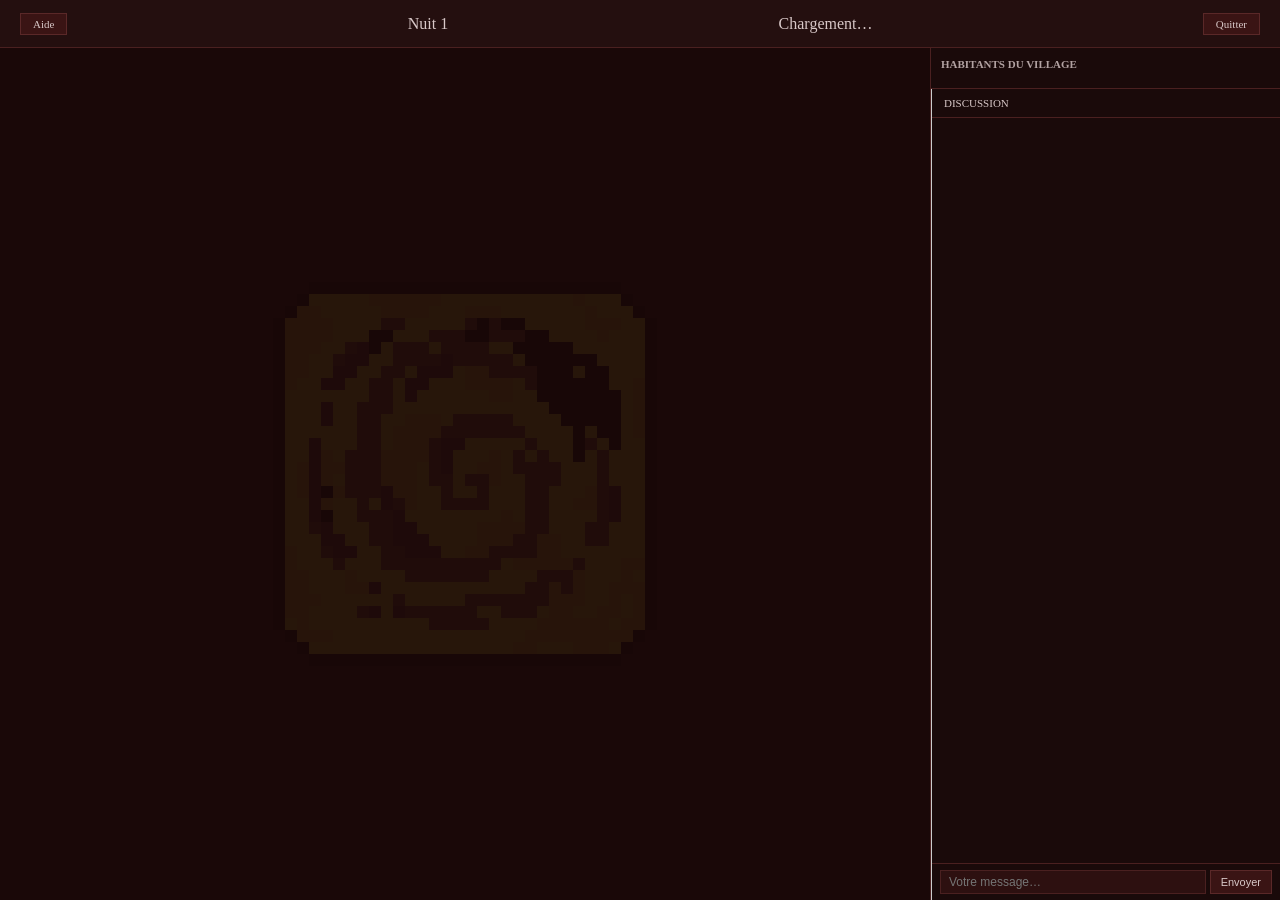
==== commit 17652365: "update css game" ====
--- a/game.html
+++ b/game.html
@@ -34,6 +34,8 @@
 
             <!-- Boutons d'action contextuels -->
             <div id="actions-zone"></div>
+            <!-- Countdown avant auto-avancement de phase -->
+            <div id="cooldown-timer"></div>
 
             <!-- Panneau rôle spécial -->
             <div id="panneau-role">
--- a/css/game.css
+++ b/css/game.css
@@ -70,50 +70,50 @@
 
 /* ── Nuit ── */
 body.nuit {
-    background-color: #0d0d1a;
-    color: #c8c8d8;
+    background-color: #1a0808;
+    color: #d8c8c8;
 }
 body.nuit #topbar {
-    background: #12122a;
-    border-color: #2a2a4a;
-    color: #c8c8d8;
+    background: #240f0f;
+    border-color: #4a2020;
+    color: #d8c8c8;
 }
 body.nuit #topbar button {
-    background: #1e1e3a;
-    border-color: #3a3a5a;
-    color: #c8c8d8;
+    background: #3a1414;
+    border-color: #5a2828;
+    color: #d8c8c8;
 }
 body.nuit #sidebar {
-    background: #10101f;
-    border-color: #2a2a4a;
+    background: #1a0a0a;
+    border-color: #4a2020;
 }
 body.nuit #liste-vivants,
 body.nuit #chat-header,
 body.nuit #chat-input-zone {
-    border-color: #2a2a4a;
+    border-color: #4a2020;
 }
 body.nuit #chat-input {
-    background: #1a1a30;
-    border-color: #2a2a4a;
-    color: #c8c8d8;
+    background: #2d1010;
+    border-color: #4a2020;
+    color: #d8c8c8;
 }
 body.nuit #chat-send {
-    background: #1e1e3a;
-    border-color: #3a3a5a;
-    color: #c8c8d8;
+    background: #3a1414;
+    border-color: #5a2828;
+    color: #d8c8c8;
 }
 body.nuit #narrateur-overlay {
-    background: #12122a;
-    border-color: #2a2a4a;
-    color: #e0e0f0;
+    background: #240f0f;
+    border-color: #4a2020;
+    color: #f0e0e0;
 }
 body.nuit .btn-action {
-    background: #1e1e3a;
-    border-color: #4a4a7a;
-    color: #c8c8d8;
+    background: #3a1414;
+    border-color: #6a2a2a;
+    color: #d8c8c8;
 }
 body.nuit .btn-action:hover {
-    background: #2a2a4a;
+    background: #4a2020;
 }
 body.nuit .btn-action.danger {
     border-color: #8b2020;
@@ -123,7 +123,7 @@
     background: #8b2020;
     color: #fff;
 }
-body.nuit .msg-auteur { color: #8888cc; }
+body.nuit .msg-auteur { color: #cc8888; }
 
 /* ── Jour ── */
 body.jour {
@@ -430,6 +430,22 @@
     gap: 6px;
     z-index: 15;
 }
+
+#cooldown-timer {
+    position: absolute;
+    bottom: 60px;
+    left: 50%;
+    transform: translateX(-50%);
+    font-size: 11px;
+    opacity: 0.65;
+    color: #666;
+    text-align: center;
+    z-index: 15;
+    white-space: nowrap;
+    pointer-events: none;
+}
+body.nuit #cooldown-timer { color: #b89090; }
+body.jour #cooldown-timer { color: #666644; }
 
 .btn-action {
     border: 1px solid #000;
